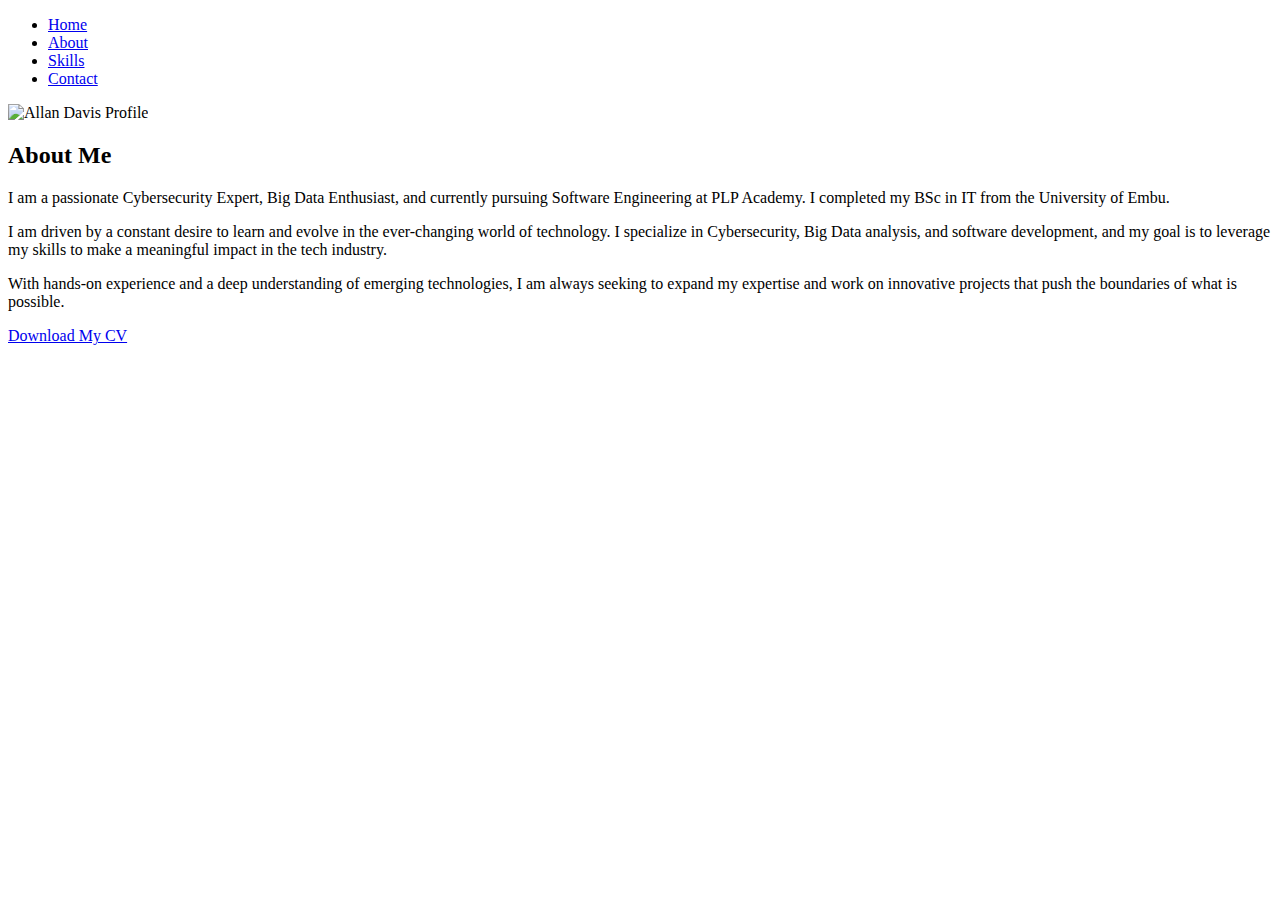
==== about.html @ 0153c39e "Add files via upload" ====
<!DOCTYPE html>
<html lang="en">
<head>
    <meta charset="UTF-8">
    <meta name="viewport" content="width=device-width, initial-scale=1.0">
    <title>About Me - Allan Davis</title>
    <link rel="stylesheet" href="css/styles.css">
    <script src="js/script.js" defer></script>
</head>
<body>

    <!-- Navigation -->
    <nav class="navbar">
        <ul>
            <li><a href="index.html" class="nav-link">Home</a></li>
            <li><a href="about.html" class="nav-link">About</a></li>
            <li><a href="skills.html" class="nav-link">Skills</a></li>
            <li><a href="contact.html" class="nav-link">Contact</a></li>
        </ul>
    </nav>

    <!-- About Section -->
    <section id="about">
        <div class="about-container">
            <div class="about-profile">
                <img src="assets/profile.jpg" alt="Allan Davis Profile" class="about-profile-img">
            </div>
            <div class="about-content">
                <h2>About Me</h2>
                <p>I am a passionate Cybersecurity Expert, Big Data Enthusiast, and currently pursuing Software Engineering at PLP Academy. I completed my BSc in IT from the University of Embu.</p>
                <p>I am driven by a constant desire to learn and evolve in the ever-changing world of technology. I specialize in Cybersecurity, Big Data analysis, and software development, and my goal is to leverage my skills to make a meaningful impact in the tech industry.</p>
                <p>With hands-on experience and a deep understanding of emerging technologies, I am always seeking to expand my expertise and work on innovative projects that push the boundaries of what is possible.</p>
                <a href="assets/ALLAN DAVIS MUTHOMI RESUME.pdf" download class="btn">Download My CV</a>
            </div>
        </div>
    </section>

</body>
</html>
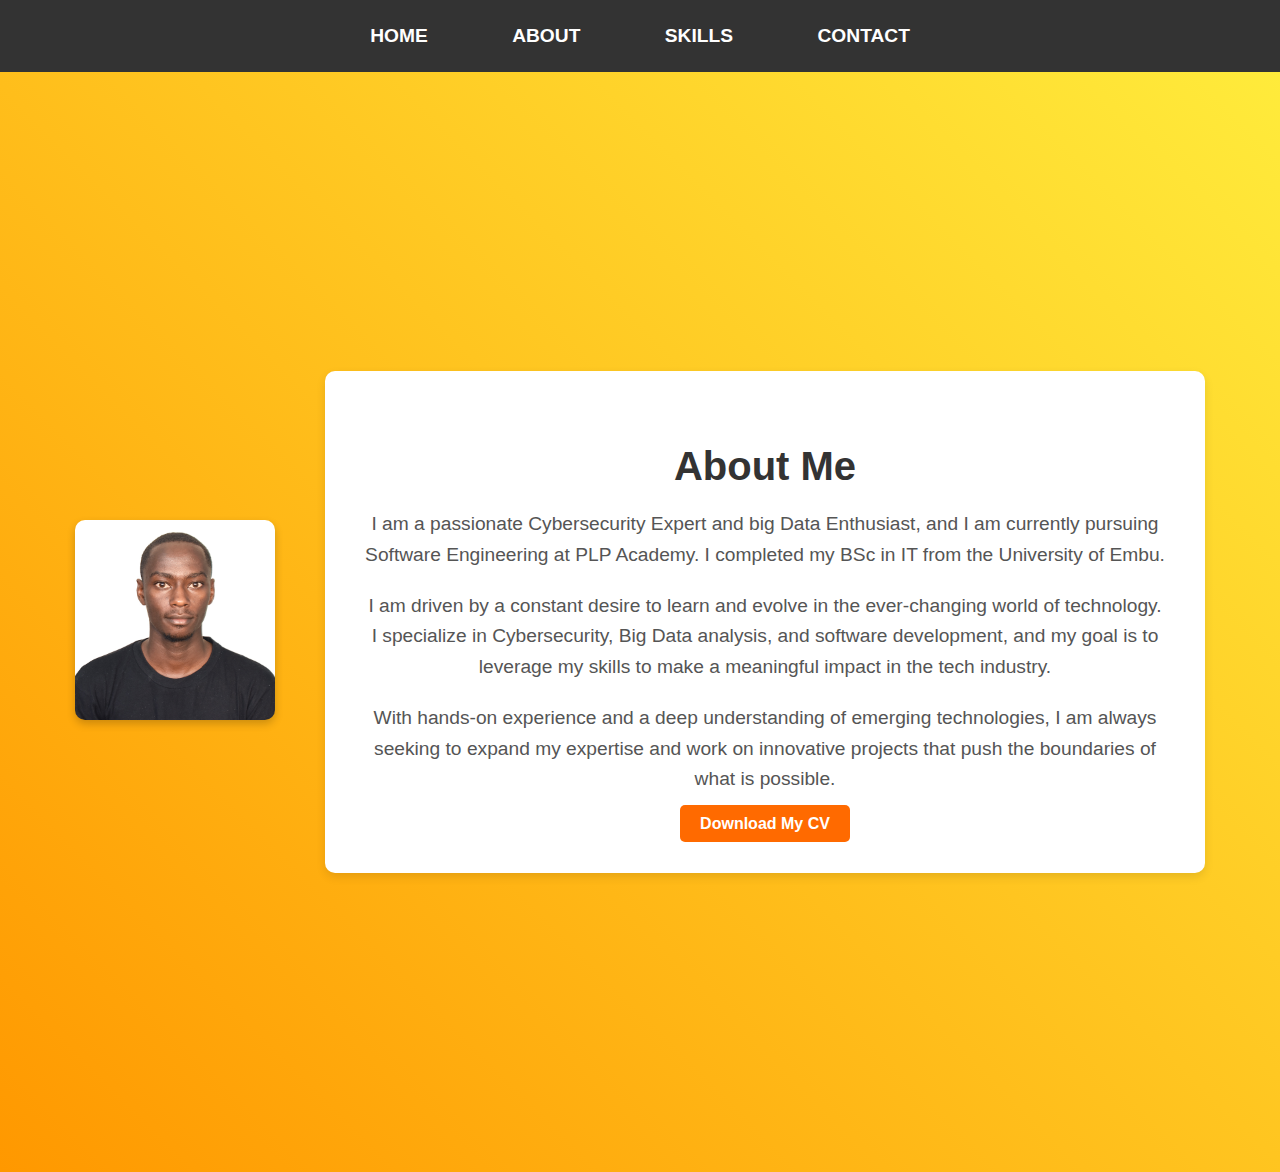
==== commit 87722bfe: "Update about.html" ====
--- a/about.html
+++ b/about.html
@@ -4,8 +4,8 @@
     <meta charset="UTF-8">
     <meta name="viewport" content="width=device-width, initial-scale=1.0">
     <title>About Me - Allan Davis</title>
-    <link rel="stylesheet" href="css/styles.css">
-    <script src="js/script.js" defer></script>
+    <link rel="stylesheet" href="styles.css">
+    <script src="script.js" defer></script>
 </head>
 <body>
 
@@ -23,14 +23,14 @@
     <section id="about">
         <div class="about-container">
             <div class="about-profile">
-                <img src="assets/profile.jpg" alt="Allan Davis Profile" class="about-profile-img">
+                <img src="profile.jpg" alt="Allan Davis Profile" class="about-profile-img">
             </div>
             <div class="about-content">
                 <h2>About Me</h2>
-                <p>I am a passionate Cybersecurity Expert, Big Data Enthusiast, and currently pursuing Software Engineering at PLP Academy. I completed my BSc in IT from the University of Embu.</p>
+                <p>I am a passionate Cybersecurity Expert and big Data Enthusiast, and I am currently pursuing Software Engineering at PLP Academy. I completed my BSc in IT from the University of Embu.</p>
                 <p>I am driven by a constant desire to learn and evolve in the ever-changing world of technology. I specialize in Cybersecurity, Big Data analysis, and software development, and my goal is to leverage my skills to make a meaningful impact in the tech industry.</p>
                 <p>With hands-on experience and a deep understanding of emerging technologies, I am always seeking to expand my expertise and work on innovative projects that push the boundaries of what is possible.</p>
-                <a href="assets/ALLAN DAVIS MUTHOMI RESUME.pdf" download class="btn">Download My CV</a>
+                <a href="ALLAN DAVIS MUTHOMI RESUME.pdf" download class="btn">Download My CV</a>
             </div>
         </div>
     </section>
--- a/styles.css
+++ b/styles.css
@@ -0,0 +1,436 @@
+/* General Styling */
+body {
+    font-family: 'Segoe UI', Tahoma, Geneva, Verdana, sans-serif;
+    background-color: #f0f0f0;
+    margin: 0;
+    padding: 0;
+    box-sizing: border-box;
+}
+
+.navbar {
+    background-color: #333;
+    padding: 15px;
+    text-align: center;
+    position: sticky;
+    top: 0;
+    z-index: 10;
+}
+
+.navbar ul {
+    list-style-type: none;
+    padding: 0;
+    margin: 0;
+}
+
+.navbar ul li {
+    display: inline;
+    margin: 0 20px;
+}
+
+.navbar ul li a {
+    color: #fff;
+    text-decoration: none;
+    font-size: 1.2rem;
+    font-weight: 600;
+    text-transform: uppercase;
+    padding: 10px 20px;
+    display: inline-block;
+    border-radius: 5px;
+    transition: background-color 0.3s ease, color 0.3s ease;
+}
+
+.navbar ul li a:hover, .navbar ul li a.active {
+    background-color: #ff6a00;
+    color: #fff;
+}
+
+
+
+
+/* Home Section */
+#home {
+    padding: 100px 20px;
+    background: linear-gradient(45deg, #ff9800, #ffeb3b); 
+    display: flex;
+    justify-content: center;
+    align-items: center;
+    min-height: 100vh;
+	text-align: center;
+    padding: 150px 0;
+}
+
+.profile-container {
+    display: flex;
+    justify-content: center;
+    align-items: center;
+    flex-direction: column;
+}
+
+.profile-img {
+    width: 250px;
+    height: 250px;
+    border-radius: 50%;
+    object-fit: cover;
+    margin-bottom: 20px;
+    transition: transform 0.3s ease;
+}
+
+.profile-img:hover {
+    transform: scale(1.1);
+}
+
+.intro h1 {
+    font-size: 2.5rem;
+    margin-bottom: 10px;
+}
+
+.intro p {
+    font-size: 1.2rem;
+    margin-bottom: 20px;
+}
+
+.btn {
+    background-color: #ff6a00;
+    color: white;
+    padding: 10px 20px;
+    text-decoration: none;
+    border-radius: 5px;
+    font-weight: bold;
+    transition: background-color 0.3s ease, transform 0.3s ease;
+}
+
+.btn:hover {
+    background-color: #ee0979;
+    transform: scale(1.1);
+}
+
+/* About Section */
+#about {
+    padding: 100px 20px;
+    background: linear-gradient(45deg, #ff9800, #ffeb3b); 
+    display: flex;
+    justify-content: center;
+    align-items: center;
+    min-height: 100vh;
+    text-align: center;
+}
+
+/* About content */
+#about .about-container {
+    display: flex;
+    flex-direction: row;
+    justify-content: center;
+    align-items: center;
+    gap: 50px;
+    max-width: 1200px;
+    margin: 0 auto;
+}
+
+#about .about-profile-img {
+    border-radius: 10px;
+    width: 200px;
+    height: 200px;
+    object-fit: cover;
+    box-shadow: 0 4px 8px rgba(0, 0, 0, 0.2);
+}
+
+#about .about-content {
+    max-width: 800px;
+    background-color: #fff;
+    padding: 40px;
+    border-radius: 10px;
+    box-shadow: 0 4px 10px rgba(0, 0, 0, 0.1);
+}
+
+#about h2 {
+    font-size: 2.5rem;
+    color: #333;
+    margin-bottom: 20px;
+    font-family: 'Roboto', sans-serif; 
+}
+
+#about p {
+    font-size: 1.2rem;
+    color: #555;
+    line-height: 1.6;
+    margin-bottom: 20px;
+    font-family: 'Arial', sans-serif; 
+
+#about .btn {
+    background-color: #ff6a00;
+    color: white;
+    padding: 12px 25px;
+    border-radius: 5px;
+    font-size: 1.2rem;
+    text-decoration: none;
+    transition: background-color 0.3s ease;
+    display: inline-block;
+}
+
+#about .btn:hover {
+    background-color: #ff9800;
+    transform: scale(1.05);
+}
+
+
+/* Skills Section */
+#skills {
+    padding: 50px 20px;
+    background: linear-gradient(45deg, #f5f5f5, #ffeb3b);
+}
+
+.container {
+    max-width: 1200px;
+    margin: 0 auto;
+    display: flex;
+    justify-content: space-between;
+    flex-wrap: wrap;
+    gap: 20px;
+}
+
+.skills-list {
+    flex: 1;
+    max-width: 400px;
+    background-color: #fff;
+    padding: 20px;
+    border-radius: 8px;
+    box-shadow: 0 4px 8px rgba(0, 0, 0, 0.1);
+    transition: transform 0.3s ease;
+}
+
+.skills-list:hover {
+    transform: translateY(-10px);
+}
+
+.skills-list h2 {
+    font-size: 2rem;
+    color: #333;
+    margin-bottom: 15px;
+}
+
+.skills-list ul {
+    padding: 0;
+    list-style: none;
+}
+
+.skills-list ul li {
+    font-size: 1.1rem;
+    margin: 10px 0;
+    padding: 8px;
+    background-color: #ff6a00;
+    color: #fff;
+    border-radius: 5px;
+    transition: background-color 0.3s ease;
+}
+
+.skills-list ul li:hover {
+    background-color: #ff9800;
+}
+
+/* Projects Section */
+.projects {
+    flex: 2;
+    max-width: 750px;
+}
+
+.projects h3 {
+    font-size: 2rem;
+    color: #333;
+    margin-bottom: 30px;
+}
+
+.project-box {
+    padding: 20px;
+    border-radius: 8px;
+    margin-bottom: 30px;
+    text-align: center;
+    transition: transform 0.3s ease, box-shadow 0.3s ease;
+    color: #fff;
+    box-shadow: 0px 4px 8px rgba(0, 0, 0, 0.1);
+}
+
+.project-box:hover {
+    transform: translateY(-5px);
+    box-shadow: 0px 8px 16px rgba(0, 0, 0, 0.2);
+}
+
+.project-box h4 {
+    font-size: 1.6rem;
+    margin-bottom: 15px;
+}
+
+.project-box p {
+    font-size: 1.1rem;
+}
+
+.project-link {
+    color: #fff;
+    text-decoration: none;
+    transition: color 0.3s ease;
+}
+
+.project-link:hover {
+    color: #ffeb3b;
+}
+
+/* Individual Project Colors */
+.project-1 {
+    background-color: #FF4081; /* Pink */
+}
+
+.project-2 {
+    background-color: #4CAF50; /* Green */
+}
+
+.project-3 {
+    background-color: #2196F3; /* Blue */
+}
+
+/* Contact Section */
+#contact {
+    padding: 50px 20px;
+    background: linear-gradient(45deg, #ff9800, #ffeb3b);
+}
+
+.container {
+    max-width: 1200px;
+    margin: 0 auto;
+    display: flex;
+    justify-content: space-between;
+    flex-wrap: wrap;
+    gap: 20px;
+}
+
+.contact-info {
+    flex: 1;
+    max-width: 600px;
+    background-color: #fff;
+    padding: 30px;
+    border-radius: 10px;
+    box-shadow: 0 4px 8px rgba(0, 0, 0, 0.1);
+    text-align: center;
+}
+
+.contact-info h2 {
+    font-size: 2.5rem;
+    color: #333;
+    margin-bottom: 15px;
+}
+
+.contact-info p {
+    font-size: 1.2rem;
+    color: #555;
+    margin-bottom: 30px;
+}
+
+.contact-info form {
+    display: flex;
+    flex-direction: column;
+    gap: 20px;
+    align-items: center;
+}
+
+.contact-info input, .contact-info textarea {
+    padding: 15px;
+    font-size: 1.1rem;
+    border: 1px solid #ccc;
+    border-radius: 5px;
+    width: 100%;
+    max-width: 500px;
+    background-color: #f9f9f9;
+    transition: all 0.3s ease;
+}
+
+.contact-info input:focus, .contact-info textarea:focus {
+    border-color: #ff6a00;
+    background-color: #fff;
+}
+
+.submit-btn {
+    padding: 15px 30px;
+    background-color: #ff6a00;
+    color: white;
+    border: none;
+    font-size: 1.2rem;
+    font-weight: 600;
+    border-radius: 5px;
+    cursor: pointer;
+    transition: background-color 0.3s ease;
+    width: 100%;
+    max-width: 500px;
+}
+
+.submit-btn:hover {
+    background-color: #ff9800;
+}
+
+.social-links {
+    flex: 1;
+    max-width: 400px;
+    background-color: #fff;
+    padding: 20px;
+    border-radius: 8px;
+    box-shadow: 0 4px 8px rgba(0, 0, 0, 0.1);
+    text-align: center;
+}
+
+.social-links h3 {
+    font-size: 2rem;
+    color: #333;
+    margin-bottom: 20px;
+}
+
+.social-links a {
+    display: block;
+    padding: 12px 25px;
+    margin-bottom: 20px;
+    text-decoration: none;
+    color: #fff;
+    font-size: 1.2rem;
+    font-weight: 600;
+    text-align: center;
+    border-radius: 5px;
+    transition: background-color 0.3s ease, transform 0.3s ease;
+    width: 100%;
+    max-width: 300px;
+    margin: 10px auto;
+}
+
+.social-links a:hover {
+    transform: scale(1.05);
+}
+
+.social-btn.github {
+    background-color: #333;
+}
+
+.social-btn.linkedin {
+    background-color: #0077b5;
+}
+
+.social-btn.github:hover {
+    background-color: #444;
+}
+
+.social-btn.linkedin:hover {
+    background-color: #00689d;
+}
+
+
+.social-btn.github, .social-btn.linkedin {
+    position: relative;
+    overflow: hidden;
+}
+
+.social-btn.github:hover::after, .social-btn.linkedin:hover::after {
+    content: '';
+    position: absolute;
+    top: 50%;
+    left: 50%;
+    width: 300%;
+    height: 300%;
+    background-color: #ff6a00;
+    transform: translate(-50%, -50%) rotate(45deg);
+    transition: all 0.5s ease;
+    z-index: -1;
+}
